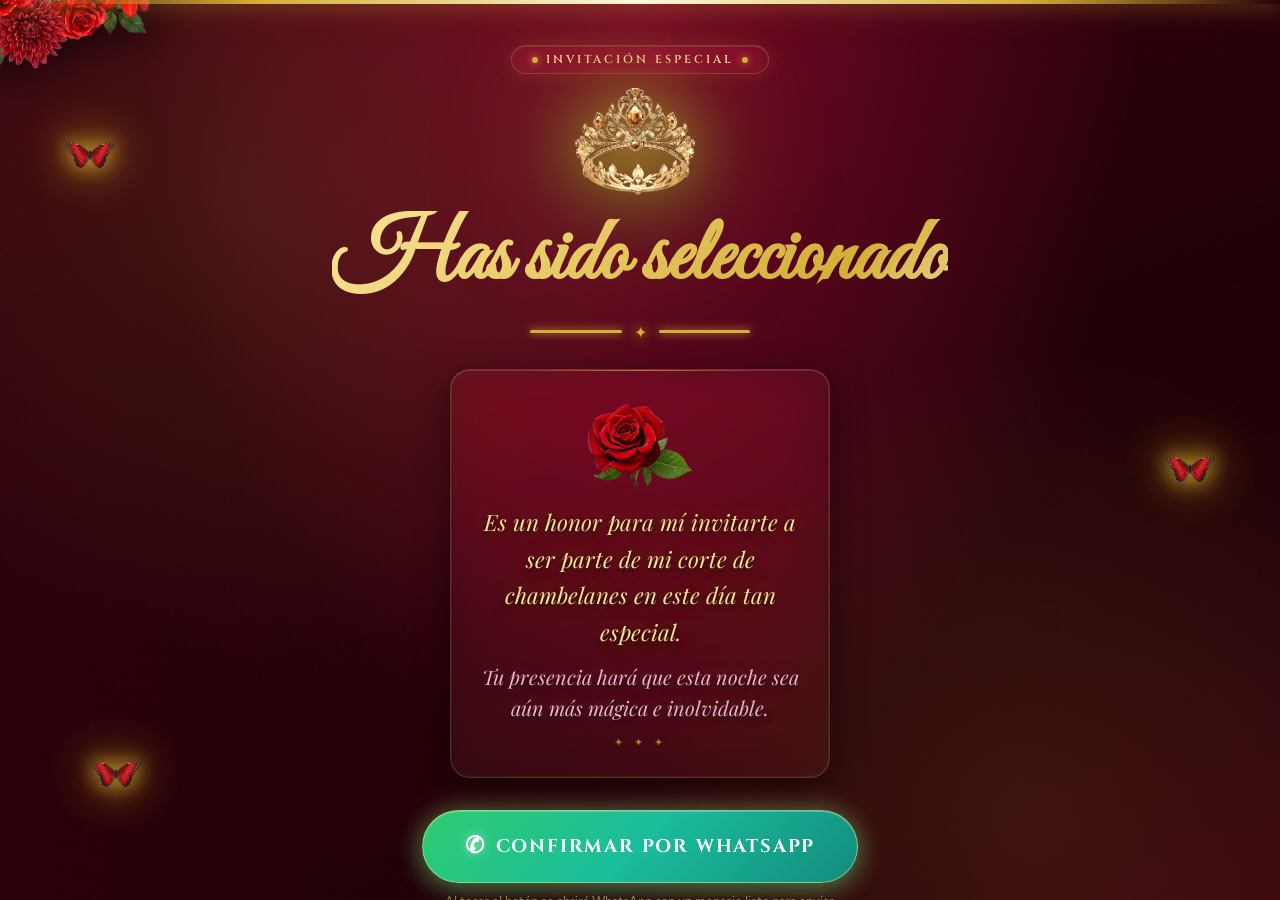
==== paginas/10-chambelanes/chambelanes.html @ 3ee151bb "primer comit" ====
<!doctype html>
<html lang="es">
<head>
  <meta charset="UTF-8" />
  <meta name="viewport" content="width=device-width, initial-scale=1.0, user-scalable=no" />
  <title>Has sido seleccionado · Mis XV Años</title>
  <link
    href="https://fonts.googleapis.com/css2?family=Great+Vibes&family=Playfair+Display:ital,wght@0,400;0,700;1,400&family=Cinzel:wght@400;600;700&family=Lato:wght@300;400;700&display=swap"
    rel="stylesheet"
  />
  <link rel="stylesheet" href="../../assets/base.css" />
  <link rel="stylesheet" href="../../assets/nav.css" />
  <link rel="stylesheet" href="chambelanes.css" />
</head>
<body>

<!-- Canvas de partículas de fondo -->
<canvas id="particles-canvas"></canvas>

<div id="pageFlip">
  <section class="section bg-dark-red chambelanes-section">

    <!-- Cinta dorada top -->
    <div class="ribbon-top"></div>

    <!-- Flores decorativas esquina -->
    <img src="../../img/flores1.png" alt="" class="flowers-top" aria-hidden="true" />

    <!-- Mariposas animadas -->
    <img src="../../img/mar1.png" alt="" class="bfly bfly-1" aria-hidden="true" />
    <img src="../../img/mar1.png" alt="" class="bfly bfly-2" aria-hidden="true" />
    <img src="../../img/mar1.png" alt="" class="bfly bfly-3" aria-hidden="true" />

    <!-- Badge superior -->
    <div class="badge-selected" aria-label="Invitación especial">
      <span class="badge-dot"></span>
      <span>Invitación Especial</span>
      <span class="badge-dot"></span>
    </div>

    <!-- Corona -->
    <div class="crown-display" role="img" aria-label="Corona de quinceañera">
      <img src="../../img/corona.png" alt="Corona" />
    </div>

    <!-- Título principal -->
    <h1 class="main-title">Has sido seleccionado</h1>

    <!-- Divisor -->
    <div class="divider" aria-hidden="true">
      <span class="divider-line"></span>
      <span class="divider-icon">✦</span>
      <span class="divider-line"></span>
    </div>

    <!-- Tarjeta glassmorphism con el contenido -->
    <div class="glass-card">
      <img src="../../img/rosa1.png" alt="Rosa" class="big-rose" />

      <p class="personal-message">
        Es un honor para mí invitarte a ser parte de mi corte de chambelanes
        en este día tan especial.
      </p>

      <p class="personal-message-second">
        Tu presencia hará que esta noche sea aún más mágica e inolvidable.
      </p>

      <div class="stars-row" aria-hidden="true">✦ ✦ ✦</div>
    </div>

    <!-- Botón WhatsApp -->
    <div class="whatsapp-container">
      <a
        href="https://wa.me/573142739961?text=¡Hola!%20Confirmo%20que%20he%20sido%20seleccionado%20como%20chambelán%20para%20los%20XV%20años%20de%20Keidy%20Julieth%20💖%0A%0A¡Cuenta%20conmigo%20para%20ese%20día%20tan%20especial!%20✨"
        target="_blank"
        rel="noopener noreferrer"
        class="btn-whatsapp"
        aria-label="Confirmar asistencia por WhatsApp"
      >
        <span class="wa-icon" aria-hidden="true">✆</span>
        <span>Confirmar por WhatsApp</span>
      </a>
    </div>

    <p class="small-note">
      Al tocar el botón se abrirá WhatsApp con un mensaje listo para enviar.
    </p>

  </section>
</div>

<!-- Scripts -->
<script src="../../assets/animations.js"></script>
<script src="../../assets/nav.js"></script>
<script src="chambelanes.js"></script>
</body>
</html>
---- paginas/10-chambelanes/chambelanes.css ----
/* ================================================================
   CHAMBELANES.CSS — Rediseño Premium 2025
   Glassmorphism · 3D · Partículas · Animaciones avanzadas
   ================================================================ */

@import url('https://fonts.googleapis.com/css2?family=Great+Vibes&family=Playfair+Display:ital,wght@0,400;0,700;1,400&family=Cinzel:wght@400;600;700&family=Lato:wght@300;400;700&display=swap');

/* ── RESET & BASE ─────────────────────────────────── */
*, *::before, *::after { margin: 0; padding: 0; box-sizing: border-box; }

:root {
  --gold:       #d4af37;
  --gold-light: #f9e596;
  --gold-glow:  rgba(212, 175, 55, 0.85);
  --crimson:    #7b0d1e;
  --deep:       #0d0005;
  --glass-bg:   rgba(255, 255, 255, 0.04);
  --glass-border: rgba(212, 175, 55, 0.25);
  --rose:       #ff6b9d;
}

html, body {
  width: 100%; height: 100%;
  overflow: hidden;
  font-family: "Lato", sans-serif;
  -webkit-tap-highlight-color: transparent;
  background: var(--deep);
}

/* ── CANVAS DE PARTÍCULAS ─────────────────────────── */
#particles-canvas {
  position: fixed;
  inset: 0;
  pointer-events: none;
  z-index: 0;
}

/* ── CONTENEDOR PRINCIPAL ─────────────────────────── */
#pageFlip {
  position: relative;
  width: 100vw; height: 100vh; height: 100dvh;
  overflow-y: auto; overflow-x: hidden;
  perspective: 1000px;
}

/* ── SECCIÓN ──────────────────────────────────────── */
.section {
  position: relative;
  width: 100%; min-height: 100vh; min-height: 100dvh;
  display: flex; flex-direction: column;
  align-items: center; justify-content: center;
  overflow: hidden; padding: 5vh 24px 100px;
  text-align: center;
}

/* ── FONDO MULTICAPA ──────────────────────────────── */
.bg-dark-red {
  background:
    radial-gradient(ellipse at 50% 0%,   rgba(180, 15, 60, 0.55) 0%, transparent 55%),
    radial-gradient(ellipse at 100% 100%, rgba(120, 5, 30, 0.45) 0%, transparent 50%),
    radial-gradient(ellipse at 0% 100%,   rgba(80, 0, 20, 0.40)  0%, transparent 50%),
    linear-gradient(160deg, #3a0010 0%, #250008 40%, #120002 70%, #0d0005 100%);
}

/* Orbes flotantes de luz */
.bg-dark-red::before {
  content: "";
  position: absolute; inset: 0; z-index: 0;
  background:
    radial-gradient(circle at 20% 20%, rgba(212, 175, 55, 0.12) 0%, transparent 35%),
    radial-gradient(circle at 80% 80%, rgba(212, 175, 55, 0.10) 0%, transparent 35%),
    radial-gradient(circle at 50% 50%, rgba(180, 15, 60, 0.08) 0%, transparent 60%);
  animation: orbesFlotantes 8s ease-in-out infinite alternate;
  pointer-events: none;
}

@keyframes orbesFlotantes {
  0%   { transform: scale(1)    translateY(0px);  opacity: 0.7; }
  100% { transform: scale(1.08) translateY(-15px); opacity: 1;   }
}

/* Textura de ruido sutil */
.bg-dark-red::after {
  content: "";
  position: absolute; inset: 0; z-index: 0;
  background-image: url("data:image/svg+xml,%3Csvg viewBox='0 0 256 256' xmlns='http://www.w3.org/2000/svg'%3E%3Cfilter id='noise'%3E%3CfeTurbulence type='fractalNoise' baseFrequency='0.9' numOctaves='4' stitchTiles='stitch'/%3E%3C/filter%3E%3Crect width='100%25' height='100%25' filter='url(%23noise)' opacity='0.03'/%3E%3C/svg%3E");
  pointer-events: none;
  opacity: 0.4;
}

/* ── CINTA DECORATIVA TOP ─────────────────────────── */
.ribbon-top {
  position: absolute;
  top: 0; left: 0; right: 0;
  height: 4px;
  background: linear-gradient(90deg,
    transparent 0%,
    var(--gold) 20%,
    #fff8dc 50%,
    var(--gold) 80%,
    transparent 100%);
  z-index: 10;
  box-shadow: 0 0 20px rgba(212, 175, 55, 0.8), 0 0 40px rgba(212, 175, 55, 0.4);
  animation: ribbonPulse 3s ease-in-out infinite;
}
@keyframes ribbonPulse {
  0%, 100% { opacity: 0.7; box-shadow: 0 0 15px rgba(212,175,55,0.6); }
  50%       { opacity: 1;   box-shadow: 0 0 35px rgba(212,175,55,1),  0 0 60px rgba(212,175,55,0.5); }
}

/* ── FLORES ───────────────────────────────────────── */
.flowers-top {
  position: absolute;
  top: -50px; left: -50px;
  width: min(55vw, 230px);
  z-index: 3; pointer-events: none;
  filter: drop-shadow(0 8px 24px rgba(0,0,0,0.7)) saturate(1.3);
  animation: floresEntrar 1.4s cubic-bezier(.22,.9,.3,1.05) both,
             floresFlote 7s ease-in-out 1.4s infinite;
  transform-origin: top left;
}
@keyframes floresEntrar {
  0%   { transform: translate(-45%,-45%) rotate(-15deg) scale(0.7); opacity: 0; }
  100% { transform: translate(0,0) rotate(0deg) scale(1); opacity: 1; }
}
@keyframes floresFlote {
  0%,100% { transform: rotate(0deg) scale(1); }
  50%      { transform: rotate(3deg) scale(1.03); }
}

/* ── BADGE "SELECCIONADO" ─────────────────────────── */
.badge-selected {
  position: relative; z-index: 5;
  display: inline-flex; align-items: center; gap: 8px;
  padding: 6px 20px;
  border: 1px solid var(--glass-border);
  border-radius: 50px;
  background: var(--glass-bg);
  backdrop-filter: blur(12px) saturate(1.4);
  -webkit-backdrop-filter: blur(12px) saturate(1.4);
  color: var(--gold-light);
  font-family: "Cinzel", serif;
  font-size: clamp(0.58rem, 2.3vw, 0.72rem);
  font-weight: 600;
  letter-spacing: 3px;
  text-transform: uppercase;
  margin-bottom: 1.5vh;
  box-shadow: 0 0 20px rgba(212,175,55,0.15), inset 0 1px 0 rgba(255,255,255,0.1);
  animation: fadeSlideDown 1s ease-out 0.2s both;
}
.badge-dot {
  width: 6px; height: 6px;
  border-radius: 50%;
  background: var(--gold);
  box-shadow: 0 0 8px var(--gold);
  animation: dotPulse 1.5s ease-in-out infinite;
}
@keyframes dotPulse {
  0%,100% { transform: scale(1);   opacity: 1; }
  50%      { transform: scale(1.6); opacity: 0.6; }
}
@keyframes fadeSlideDown {
  0%   { opacity: 0; transform: translateY(-20px); }
  100% { opacity: 1; transform: translateY(0); }
}

/* ── CORONA ───────────────────────────────────────── */
.crown-display {
  position: relative; z-index: 5;
  width: min(34vw, 140px);
  margin-bottom: 0.5vh;
  animation: coronaEntrar 1.5s cubic-bezier(.2,.9,.3,1.1) 0.4s both;
}
@keyframes coronaEntrar {
  0%   { opacity: 0; transform: scale(0.3) translateY(-40px) rotate(-10deg); filter: blur(15px) brightness(2); }
  60%  { opacity: 1; transform: scale(1.1) translateY(6px)  rotate(2deg);   filter: blur(0)   brightness(1.4); }
  100% { opacity: 1; transform: scale(1)   translateY(0)    rotate(0deg);   filter: blur(0)   brightness(1); }
}
.crown-display img {
  width: 100%; height: auto; object-fit: contain;
  filter:
    drop-shadow(0 0 30px rgba(212,175,55,1))
    drop-shadow(0 0 60px rgba(212,175,55,0.6))
    drop-shadow(0 8px 20px rgba(0,0,0,0.7));
  animation: coronaGlow 3s ease-in-out infinite 2s;
}
@keyframes coronaGlow {
  0%,100% { filter: drop-shadow(0 0 25px rgba(212,175,55,0.9)) drop-shadow(0 8px 20px rgba(0,0,0,0.7)); }
  50%      { filter: drop-shadow(0 0 45px rgba(255,215,0,1))   drop-shadow(0 0 80px rgba(212,175,55,0.7)) drop-shadow(0 8px 20px rgba(0,0,0,0.7)); }
}

/* ── TÍTULO PRINCIPAL ─────────────────────────────── */
.main-title {
  position: relative; z-index: 5;
  font-family: "Great Vibes", cursive;
  font-size: clamp(2.8rem, 12vw, 4.2rem);
  color: transparent;
  background: linear-gradient(135deg, #f9e596 0%, #d4af37 40%, #fff8dc 60%, #d4af37 80%, #a07820 100%);
  -webkit-background-clip: text; background-clip: text;
  line-height: 1.1; margin-top: 0.5vh;
  filter: drop-shadow(0 4px 8px rgba(0,0,0,0.9));
  animation: tituloEntrar 1.6s cubic-bezier(.2,.9,.3,1.1) 0.7s both;
  background-size: 200% 200%;
  animation: tituloEntrar 1.6s cubic-bezier(.2,.9,.3,1.1) 0.7s both,
             gradientShift 5s ease-in-out 2.3s infinite;
}
@keyframes tituloEntrar {
  0%   { opacity: 0; transform: scale(0.5) translateY(20px); filter: blur(15px); }
  70%  { opacity: 1; transform: scale(1.06) translateY(-4px); filter: blur(0); }
  100% { opacity: 1; transform: scale(1) translateY(0); filter: blur(0); }
}
@keyframes gradientShift {
  0%,100% { background-position: 0% 50%; }
  50%      { background-position: 100% 50%; }
}

/* ── DIVISOR ANIMADO ──────────────────────────────── */
.divider {
  position: relative; z-index: 5;
  display: flex; align-items: center; justify-content: center;
  gap: 12px; margin: 1.5vh 0;
  width: 60%; max-width: 220px;
  animation: fadeSlideUp 1s ease-out 1s both;
}
.divider-line {
  flex: 1; height: 1px;
  background: linear-gradient(to right, transparent, rgba(212,175,55,0.8), transparent);
  position: relative;
}
.divider-line::after {
  content: "";
  position: absolute; top: -1px; left: 0;
  width: 0; height: 3px;
  background: var(--gold);
  border-radius: 2px;
  box-shadow: 0 0 8px var(--gold);
  animation: lineaTrazo 2s ease-out 1.5s both;
}
@keyframes lineaTrazo { 0% { width: 0; opacity: 0; } 100% { width: 100%; opacity: 1; } }
.divider-icon {
  font-size: 1rem; color: var(--gold);
  text-shadow: 0 0 12px rgba(255,215,0,0.9);
  animation: girarIcono 8s linear infinite;
}
@keyframes girarIcono { to { transform: rotate(360deg); } }

/* ── TARJETA GLASSMORPHISM ────────────────────────── */
.glass-card {
  position: relative; z-index: 5;
  width: min(90%, 380px);
  margin: 1.5vh 0;
  padding: 22px 24px;
  border-radius: 20px;
  background: rgba(255, 255, 255, 0.035);
  border: 1px solid rgba(212, 175, 55, 0.2);
  backdrop-filter: blur(20px) saturate(1.5);
  -webkit-backdrop-filter: blur(20px) saturate(1.5);
  box-shadow:
    0 8px 32px rgba(0,0,0,0.5),
    0 0 0 1px rgba(255,255,255,0.05) inset,
    0 1px 0 rgba(255,255,255,0.1) inset;
  animation: cardEntrar 1.2s cubic-bezier(.2,.9,.3,1.05) 1.1s both;
  transition: transform 0.4s ease, box-shadow 0.4s ease;
}
.glass-card:hover {
  transform: translateY(-4px) scale(1.01);
  box-shadow:
    0 16px 48px rgba(0,0,0,0.6),
    0 0 40px rgba(212,175,55,0.15),
    0 0 0 1px rgba(212,175,55,0.3) inset;
}
@keyframes cardEntrar {
  0%   { opacity: 0; transform: translateY(30px) scale(0.95); filter: blur(8px); }
  100% { opacity: 1; transform: translateY(0) scale(1);     filter: blur(0); }
}

/* Línea decorativa superior de la card */
.glass-card::before {
  content: "";
  position: absolute;
  top: 0; left: 20%; right: 20%;
  height: 1px;
  background: linear-gradient(90deg, transparent, rgba(212,175,55,0.6), transparent);
}

/* ── ROSA ─────────────────────────────────────────── */
.big-rose {
  position: relative; z-index: 5;
  width: min(20vw, 88px); height: auto;
  margin: 0 auto 14px;
  filter:
    drop-shadow(0 0 18px rgba(255,100,150,0.9))
    drop-shadow(0 0 35px rgba(255,50,100,0.5))
    drop-shadow(0 6px 12px rgba(0,0,0,0.6));
  animation: rosaEntrar 1.6s cubic-bezier(.2,.9,.3,1.1) 1.3s both,
             flotarRosa 5s ease-in-out infinite 2.9s;
}
@keyframes rosaEntrar {
  0%   { opacity: 0; transform: scale(0.2) rotate(-30deg); filter: blur(10px) brightness(2); }
  60%  { opacity: 1; transform: scale(1.18) rotate(8deg);  filter: blur(0) brightness(1.3); }
  100% { opacity: 1; transform: scale(1) rotate(0deg);      filter: blur(0) brightness(1); }
}
@keyframes flotarRosa {
  0%,100% { transform: translateY(0) rotate(0deg) scale(1); }
  33%      { transform: translateY(-8px) rotate(4deg) scale(1.03); }
  66%      { transform: translateY(-4px) rotate(-3deg) scale(1.01); }
}

/* ── MENSAJES ─────────────────────────────────────── */
.personal-message {
  font-family: "Playfair Display", serif;
  font-style: italic;
  font-size: clamp(1rem, 4.2vw, 1.22rem);
  color: var(--gold-light);
  line-height: 1.65;
  margin-bottom: 10px;
  text-shadow: 0 2px 6px rgba(0,0,0,0.9), 0 0 20px rgba(255,215,0,0.35);
}

.personal-message-second {
  font-family: "Playfair Display", serif;
  font-style: italic;
  font-size: clamp(0.9rem, 3.8vw, 1.08rem);
  color: rgba(255, 200, 220, 0.9);
  line-height: 1.55;
  text-shadow: 0 2px 6px rgba(0,0,0,0.9), 0 0 15px rgba(255,150,200,0.35);
}

/* ── SEPARADOR DE ESTRELLAS ───────────────────────── */
.stars-row {
  display: flex; align-items: center; justify-content: center;
  gap: 8px; margin: 12px 0 0;
  font-size: 0.7rem; color: var(--gold);
  opacity: 0.7;
  letter-spacing: 4px;
}

/* ── BOTÓN WHATSAPP ───────────────────────────────── */
.whatsapp-container {
  position: relative; z-index: 5;
  margin: 2vh 0 1vh;
  animation: botonEntrar 1.4s cubic-bezier(.2,.9,.3,1.2) 1.9s both;
}
@keyframes botonEntrar {
  0%   { opacity: 0; transform: scale(0.6) translateY(25px); }
  70%  { opacity: 1; transform: scale(1.06) translateY(-4px); }
  100% { opacity: 1; transform: scale(1) translateY(0); }
}

.btn-whatsapp {
  display: inline-flex; align-items: center; justify-content: center; gap: 10px;
  padding: 16px 32px;
  background: linear-gradient(135deg, #2ecc71 0%, #1abc9c 50%, #128C7E 100%);
  color: #fff;
  text-decoration: none;
  border-radius: 50px;
  border: 1.5px solid rgba(249,229,150,0.5);
  font-family: "Cinzel", serif;
  font-size: clamp(0.8rem, 3.5vw, 0.98rem);
  font-weight: 700;
  letter-spacing: 1.8px;
  text-transform: uppercase;
  position: relative; overflow: hidden;
  box-shadow:
    0 6px 25px rgba(37,211,102,0.4),
    0 0 30px rgba(249,229,150,0.3),
    inset 0 1px 0 rgba(255,255,255,0.25);
  transition: transform 0.3s cubic-bezier(.2,.9,.3,1.2), box-shadow 0.3s ease;
  animation: pulsoBtn 2.8s ease-in-out infinite;
  cursor: pointer;
}
/* Brillo deslizante */
.btn-whatsapp::before {
  content: "";
  position: absolute; top: 0; left: -100%;
  width: 60%; height: 100%;
  background: linear-gradient(90deg, transparent, rgba(255,255,255,0.35), transparent);
  transform: skewX(-20deg);
  transition: left 0.7s ease;
}
.btn-whatsapp:hover { transform: translateY(-4px) scale(1.06); box-shadow: 0 14px 40px rgba(37,211,102,0.6), 0 0 50px rgba(249,229,150,0.7), inset 0 1px 0 rgba(255,255,255,0.25); }
.btn-whatsapp:hover::before { left: 140%; }
.btn-whatsapp:active { transform: scale(0.97); }

.wa-icon {
  font-size: 1.25em;
  display: inline-block;
  animation: campanita 2s ease-in-out infinite;
  filter: drop-shadow(0 0 6px rgba(255,255,255,0.6));
}
@keyframes campanita {
  0%,100%,55%,65% { transform: rotate(0deg); }
  58% { transform: rotate(-18deg); }
  62% { transform: rotate(18deg); }
}
@keyframes pulsoBtn {
  0%,100% { box-shadow: 0 6px 25px rgba(37,211,102,0.4), 0 0 30px rgba(249,229,150,0.3), inset 0 1px 0 rgba(255,255,255,0.25); }
  50%      { box-shadow: 0 6px 40px rgba(37,211,102,0.7), 0 0 55px rgba(249,229,150,0.8), inset 0 1px 0 rgba(255,255,255,0.25); }
}

/* ── NOTA PEQUEÑA ─────────────────────────────────── */
.small-note {
  position: relative; z-index: 5;
  font-family: "Lato", sans-serif;
  font-size: clamp(0.65rem, 2.5vw, 0.8rem);
  color: rgba(249,229,150,0.5);
  max-width: 78%; line-height: 1.45;
  text-shadow: 0 1px 4px rgba(0,0,0,0.9);
  animation: fadeSlideUp 1s ease-out 2.2s both;
}
@keyframes fadeSlideUp {
  0%   { opacity: 0; transform: translateY(15px); }
  100% { opacity: 1; transform: translateY(0); }
}

/* ── MARIPOSAS ────────────────────────────────────── */
.bfly {
  position: absolute; pointer-events: none; z-index: 4;
  width: 52px; height: auto;
  filter:
    drop-shadow(0 0 10px rgba(212,175,55,1))
    drop-shadow(0 0 22px rgba(255,215,0,0.6));
  will-change: transform;
}
.bfly-1 { top: 14%; left: 5%;  animation: vuelo1 12s ease-in-out infinite; }
.bfly-2 { top: 45%; right: 5%; animation: vuelo2 14s ease-in-out infinite 2s; }
.bfly-3 { bottom: 22%; left: 7%; animation: vuelo3 11s ease-in-out infinite 4s; }

@keyframes vuelo1 {
  0%,100% { transform: translate(0,0)       rotate(0deg)   scale(1); }
  25%      { transform: translate(12vw,8vh)  rotate(30deg)  scale(0.9); }
  50%      { transform: translate(18vw,2vh)  rotate(60deg)  scale(1.05); }
  75%      { transform: translate(8vw,14vh)  rotate(-20deg) scale(0.95); }
}
@keyframes vuelo2 {
  0%,100% { transform: translate(0,0)         rotate(0deg)    scale(1); }
  25%      { transform: translate(-15vw,-10vh) rotate(-45deg) scale(0.9); }
  50%      { transform: translate(-22vw,-5vh)  rotate(-90deg) scale(1.05); }
  75%      { transform: translate(-10vw,-16vh) rotate(20deg)  scale(0.95); }
}
@keyframes vuelo3 {
  0%,100% { transform: translate(0,0)       rotate(0deg)  scale(1); }
  33%      { transform: translate(14vw,-8vh) rotate(50deg) scale(1.08); }
  66%      { transform: translate(6vw,-16vh) rotate(-30deg) scale(0.92); }
}

/* ── RESPONSIVO ───────────────────────────────────── */
@media (max-height: 700px) {
  .section { padding: 3vh 20px 90px; }
  .crown-display { width: min(28vw, 100px); }
  .main-title { font-size: clamp(2.2rem, 10vw, 3rem); }
  .big-rose { width: min(16vw, 72px); }
  .glass-card { padding: 16px 20px; margin: 1vh 0; }
  .personal-message { font-size: clamp(0.88rem, 3.8vw, 1.05rem); }
  .personal-message-second { font-size: clamp(0.8rem, 3.4vw, 0.95rem); }
  .btn-whatsapp { padding: 13px 26px; }
  .bfly { width: 40px !important; }
}

@media (min-height: 900px) {
  .crown-display { width: min(38vw, 170px); }
  .main-title { font-size: clamp(3.5rem, 13vw, 5.5rem); }
  .big-rose { width: min(24vw, 110px); }
  .glass-card { padding: 28px 30px; }
  .personal-message { font-size: clamp(1.15rem, 4.8vw, 1.4rem); }
  .personal-message-second { font-size: clamp(1.05rem, 4.3vw, 1.25rem); }
  .btn-whatsapp { padding: 20px 42px; font-size: clamp(0.95rem, 4vw, 1.15rem); }
}
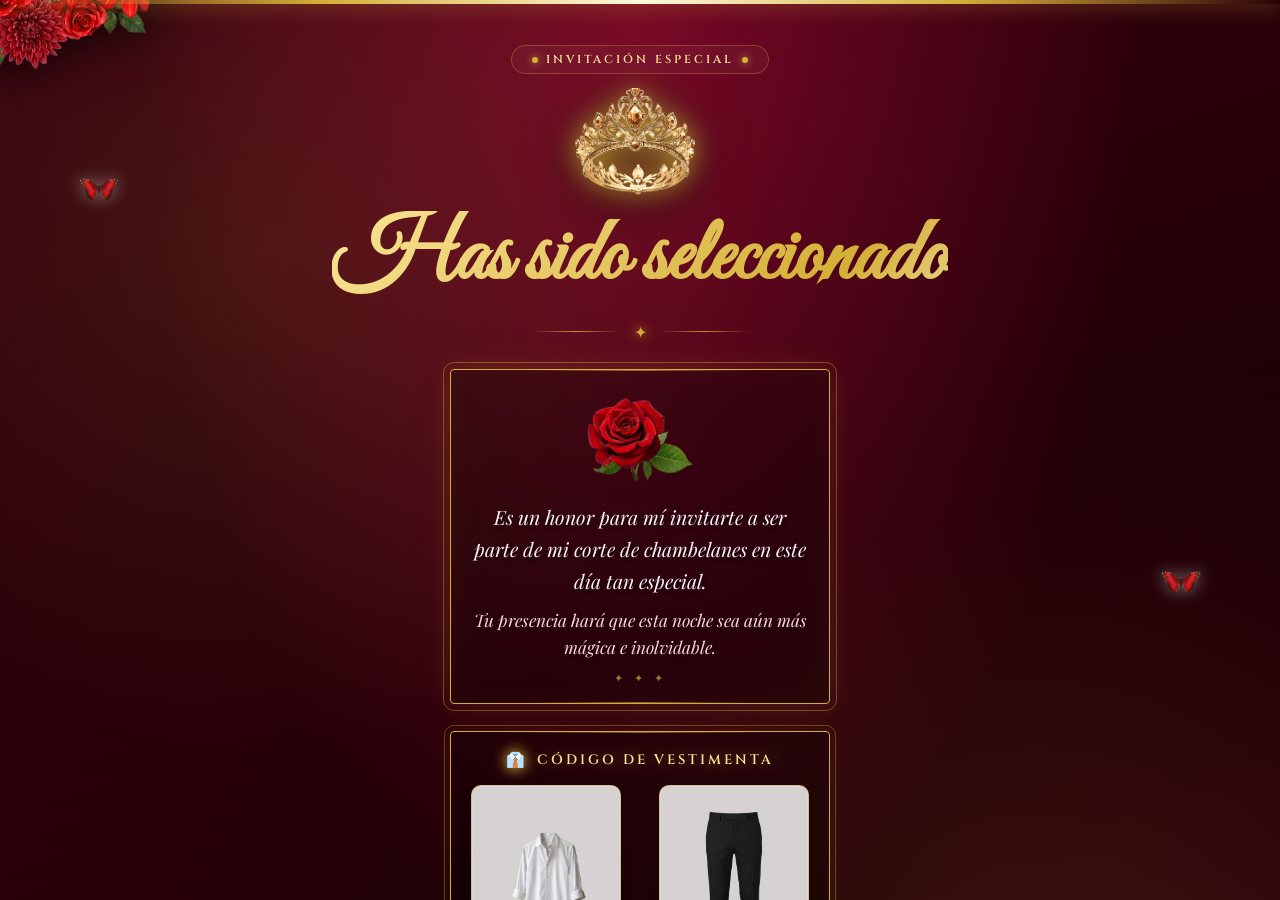
==== commit d793e0ea: "fondo blanco" ====
--- a/paginas/10-chambelanes/chambelanes.html
+++ b/paginas/10-chambelanes/chambelanes.html
@@ -14,24 +14,22 @@
 </head>
 <body>
 
-<!-- Canvas de partículas de fondo -->
-<canvas id="particles-canvas"></canvas>
+<!-- Pétalos — igual que invitacion2 -->
+<div id="petalos-chambelanes"></div>
 
 <div id="pageFlip">
   <section class="section bg-dark-red chambelanes-section">
 
-    <!-- Cinta dorada top -->
     <div class="ribbon-top"></div>
 
-    <!-- Flores decorativas esquina -->
     <img src="../../img/flores1.png" alt="" class="flowers-top" aria-hidden="true" />
 
-    <!-- Mariposas animadas -->
+    <!-- Mariposas — mismo estilo que invitacion2 -->
     <img src="../../img/mar1.png" alt="" class="bfly bfly-1" aria-hidden="true" />
     <img src="../../img/mar1.png" alt="" class="bfly bfly-2" aria-hidden="true" />
     <img src="../../img/mar1.png" alt="" class="bfly bfly-3" aria-hidden="true" />
 
-    <!-- Badge superior -->
+    <!-- Badge -->
     <div class="badge-selected" aria-label="Invitación especial">
       <span class="badge-dot"></span>
       <span>Invitación Especial</span>
@@ -43,17 +41,16 @@
       <img src="../../img/corona.png" alt="Corona" />
     </div>
 
-    <!-- Título principal -->
+    <!-- Título estilo Great Vibes como el resto de la invitación -->
     <h1 class="main-title">Has sido seleccionado</h1>
 
-    <!-- Divisor -->
     <div class="divider" aria-hidden="true">
       <span class="divider-line"></span>
       <span class="divider-icon">✦</span>
       <span class="divider-line"></span>
     </div>
 
-    <!-- Tarjeta glassmorphism con el contenido -->
+    <!-- Marco de texto — coherente con .marco de invitacion2 -->
     <div class="glass-card">
       <img src="../../img/rosa1.png" alt="Rosa" class="big-rose" />
 
@@ -69,10 +66,33 @@
       <div class="stars-row" aria-hidden="true">✦ ✦ ✦</div>
     </div>
 
+    <!-- Código de vestimenta -->
+    <div class="dress-code-card" role="region" aria-label="Código de vestimenta">
+      <div class="dress-code-title">
+        <span class="dress-icon" aria-hidden="true">👔</span>
+        <span>Código de Vestimenta</span>
+      </div>
+      <div class="dress-look">
+        <div class="dress-look-item">
+          <div class="dress-look-img-wrap">
+            <img src="../../img/camisa-blanca.png" alt="Camisa blanca" class="dress-look-img" />
+          </div>
+          <span class="dress-look-label">Camisa <strong>Blanca</strong></span>
+        </div>
+        <div class="dress-look-divider" aria-hidden="true">✦</div>
+        <div class="dress-look-item">
+          <div class="dress-look-img-wrap">
+            <img src="../../img/pantalon-negro.png" alt="Pantalón negro" class="dress-look-img" />
+          </div>
+          <span class="dress-look-label">Pantalón <strong>Negro</strong></span>
+        </div>
+      </div>
+    </div>
+
     <!-- Botón WhatsApp -->
     <div class="whatsapp-container">
       <a
-        href="https://wa.me/573142739961?text=¡Hola!%20Confirmo%20que%20he%20sido%20seleccionado%20como%20chambelán%20para%20los%20XV%20años%20de%20Keidy%20Julieth%20💖%0A%0A¡Cuenta%20conmigo%20para%20ese%20día%20tan%20especial!%20✨"
+        href="https://wa.me/573142019254?text=¡Hola!%20Confirmo%20que%20he%20sido%20seleccionado%20como%20chambelán%20para%20los%20XV%20años%20de%20Keidy%20Julieth%20💖%0A%0A¡Cuenta%20conmigo%20para%20ese%20día%20tan%20especial!%20✨"
         target="_blank"
         rel="noopener noreferrer"
         class="btn-whatsapp"
@@ -90,7 +110,6 @@
   </section>
 </div>
 
-<!-- Scripts -->
 <script src="../../assets/animations.js"></script>
 <script src="../../assets/nav.js"></script>
 <script src="chambelanes.js"></script>
--- a/paginas/10-chambelanes/chambelanes.css
+++ b/paginas/10-chambelanes/chambelanes.css
@@ -1,468 +1,435 @@
 /* ================================================================
-   CHAMBELANES.CSS — Rediseño Premium 2025
-   Glassmorphism · 3D · Partículas · Animaciones avanzadas
+   CHAMBELANES.CSS — Coherente con invitacion2 · Máximo dinamismo
+   Paleta: vino #1a0303 · dorado #d4af37 · crema #f9e596 · rosa #ffd1dc
    ================================================================ */
 
-@import url('https://fonts.googleapis.com/css2?family=Great+Vibes&family=Playfair+Display:ital,wght@0,400;0,700;1,400&family=Cinzel:wght@400;600;700&family=Lato:wght@300;400;700&display=swap');
-
-/* ── RESET & BASE ─────────────────────────────────── */
+:root {
+  --vino:    #1a0303;
+  --rojo:    #4a0000;
+  --rojo2:   #7a0e0e;
+  --oro:     #d4af37;
+  --oro2:    #f9e596;
+  --crema:   #fff0f5;
+  --rosa:    #ffd1dc;
+}
+
 *, *::before, *::after { margin: 0; padding: 0; box-sizing: border-box; }
-
-:root {
-  --gold:       #d4af37;
-  --gold-light: #f9e596;
-  --gold-glow:  rgba(212, 175, 55, 0.85);
-  --crimson:    #7b0d1e;
-  --deep:       #0d0005;
-  --glass-bg:   rgba(255, 255, 255, 0.04);
-  --glass-border: rgba(212, 175, 55, 0.25);
-  --rose:       #ff6b9d;
-}
 
 html, body {
   width: 100%; height: 100%;
   overflow: hidden;
   font-family: "Lato", sans-serif;
   -webkit-tap-highlight-color: transparent;
-  background: var(--deep);
-}
-
-/* ── CANVAS DE PARTÍCULAS ─────────────────────────── */
-#particles-canvas {
-  position: fixed;
-  inset: 0;
-  pointer-events: none;
-  z-index: 0;
-}
-
-/* ── CONTENEDOR PRINCIPAL ─────────────────────────── */
+  background: var(--vino);
+}
+
+/* ── CANVAS PARTÍCULAS ──────────────────────────────── */
+/* Eliminado para mejorar rendimiento en móvil */
+
+/* ── PÉTALOS ────────────────────────────────────────── */
+#petalos-chambelanes {
+  position: fixed; inset: 0;
+  pointer-events: none; z-index: 2;
+  overflow: hidden;
+}
+.petalo-ch {
+  position: absolute;
+  top: -8vh;
+  opacity: .9;
+  animation: caePetalo linear infinite;
+  filter: drop-shadow(0 0 4px rgba(179,0,0,.5));
+}
+@keyframes caePetalo {
+  to { transform: translate(var(--dx), 112vh) rotate(var(--rot)); }
+}
+
+/* ── SCROLL CONTAINER ───────────────────────────────── */
 #pageFlip {
   position: relative;
   width: 100vw; height: 100vh; height: 100dvh;
   overflow-y: auto; overflow-x: hidden;
-  perspective: 1000px;
-}
-
-/* ── SECCIÓN ──────────────────────────────────────── */
+}
+
+/* ── SECCIÓN ────────────────────────────────────────── */
 .section {
   position: relative;
   width: 100%; min-height: 100vh; min-height: 100dvh;
   display: flex; flex-direction: column;
   align-items: center; justify-content: center;
-  overflow: hidden; padding: 5vh 24px 100px;
+  overflow: hidden;
+  padding: 5vh 22px 100px;
   text-align: center;
 }
 
-/* ── FONDO MULTICAPA ──────────────────────────────── */
+/* ── FONDO — igual que invitacion2 .bg-dark-red ──────── */
 .bg-dark-red {
   background:
-    radial-gradient(ellipse at 50% 0%,   rgba(180, 15, 60, 0.55) 0%, transparent 55%),
-    radial-gradient(ellipse at 100% 100%, rgba(120, 5, 30, 0.45) 0%, transparent 50%),
-    radial-gradient(ellipse at 0% 100%,   rgba(80, 0, 20, 0.40)  0%, transparent 50%),
+    radial-gradient(ellipse at 50% 0%,  rgba(180,15,60,.55) 0%, transparent 55%),
+    radial-gradient(ellipse at 100% 100%, rgba(120,5,30,.45) 0%, transparent 50%),
+    radial-gradient(ellipse at 0%   100%, rgba(80,0,20,.40)  0%, transparent 50%),
     linear-gradient(160deg, #3a0010 0%, #250008 40%, #120002 70%, #0d0005 100%);
 }
-
-/* Orbes flotantes de luz */
 .bg-dark-red::before {
-  content: "";
-  position: absolute; inset: 0; z-index: 0;
+  content: ""; position: absolute; inset: 0; z-index: 0;
   background:
-    radial-gradient(circle at 20% 20%, rgba(212, 175, 55, 0.12) 0%, transparent 35%),
-    radial-gradient(circle at 80% 80%, rgba(212, 175, 55, 0.10) 0%, transparent 35%),
-    radial-gradient(circle at 50% 50%, rgba(180, 15, 60, 0.08) 0%, transparent 60%);
+    radial-gradient(circle at 20% 20%, rgba(212,175,55,.12) 0%, transparent 35%),
+    radial-gradient(circle at 80% 80%, rgba(212,175,55,.10) 0%, transparent 35%);
   animation: orbesFlotantes 8s ease-in-out infinite alternate;
   pointer-events: none;
 }
-
 @keyframes orbesFlotantes {
-  0%   { transform: scale(1)    translateY(0px);  opacity: 0.7; }
-  100% { transform: scale(1.08) translateY(-15px); opacity: 1;   }
-}
-
-/* Textura de ruido sutil */
-.bg-dark-red::after {
-  content: "";
-  position: absolute; inset: 0; z-index: 0;
-  background-image: url("data:image/svg+xml,%3Csvg viewBox='0 0 256 256' xmlns='http://www.w3.org/2000/svg'%3E%3Cfilter id='noise'%3E%3CfeTurbulence type='fractalNoise' baseFrequency='0.9' numOctaves='4' stitchTiles='stitch'/%3E%3C/filter%3E%3Crect width='100%25' height='100%25' filter='url(%23noise)' opacity='0.03'/%3E%3C/svg%3E");
-  pointer-events: none;
-  opacity: 0.4;
-}
-
-/* ── CINTA DECORATIVA TOP ─────────────────────────── */
+  0%   { transform: scale(1) translateY(0);    opacity: .7; }
+  100% { transform: scale(1.08) translateY(-15px); opacity: 1;  }
+}
+
+/* Cinta dorada idéntica al shell de invitacion2 */
 .ribbon-top {
-  position: absolute;
-  top: 0; left: 0; right: 0;
-  height: 4px;
-  background: linear-gradient(90deg,
-    transparent 0%,
-    var(--gold) 20%,
-    #fff8dc 50%,
-    var(--gold) 80%,
-    transparent 100%);
-  z-index: 10;
-  box-shadow: 0 0 20px rgba(212, 175, 55, 0.8), 0 0 40px rgba(212, 175, 55, 0.4);
+  position: absolute; top: 0; left: 0; right: 0; height: 4px; z-index: 10;
+  background: linear-gradient(90deg, transparent, var(--oro), #fff8dc, var(--oro), transparent);
+  box-shadow: 0 0 20px rgba(212,175,55,.8);
   animation: ribbonPulse 3s ease-in-out infinite;
 }
 @keyframes ribbonPulse {
-  0%, 100% { opacity: 0.7; box-shadow: 0 0 15px rgba(212,175,55,0.6); }
-  50%       { opacity: 1;   box-shadow: 0 0 35px rgba(212,175,55,1),  0 0 60px rgba(212,175,55,0.5); }
-}
-
-/* ── FLORES ───────────────────────────────────────── */
+  0%,100% { opacity: .7; box-shadow: 0 0 15px rgba(212,175,55,.6); }
+  50%      { opacity: 1;  box-shadow: 0 0 35px rgba(212,175,55,1); }
+}
+
+/* ── FLORES ─────────────────────────────────────────── */
 .flowers-top {
-  position: absolute;
-  top: -50px; left: -50px;
-  width: min(55vw, 230px);
-  z-index: 3; pointer-events: none;
-  filter: drop-shadow(0 8px 24px rgba(0,0,0,0.7)) saturate(1.3);
+  position: absolute; top: -50px; left: -50px;
+  width: min(55vw, 230px); z-index: 3; pointer-events: none;
+  filter: drop-shadow(0 8px 24px rgba(0,0,0,.7)) saturate(1.3);
   animation: floresEntrar 1.4s cubic-bezier(.22,.9,.3,1.05) both,
              floresFlote 7s ease-in-out 1.4s infinite;
-  transform-origin: top left;
 }
 @keyframes floresEntrar {
-  0%   { transform: translate(-45%,-45%) rotate(-15deg) scale(0.7); opacity: 0; }
-  100% { transform: translate(0,0) rotate(0deg) scale(1); opacity: 1; }
+  0%   { transform: translate(-45%,-45%) rotate(-15deg) scale(.7); opacity: 0; }
+  100% { transform: translate(0,0) rotate(0) scale(1); opacity: 1; }
 }
 @keyframes floresFlote {
-  0%,100% { transform: rotate(0deg) scale(1); }
+  0%,100% { transform: rotate(0)   scale(1);    }
   50%      { transform: rotate(3deg) scale(1.03); }
 }
 
-/* ── BADGE "SELECCIONADO" ─────────────────────────── */
+/* ── BADGE ──────────────────────────────────────────── */
 .badge-selected {
   position: relative; z-index: 5;
   display: inline-flex; align-items: center; gap: 8px;
-  padding: 6px 20px;
-  border: 1px solid var(--glass-border);
-  border-radius: 50px;
-  background: var(--glass-bg);
-  backdrop-filter: blur(12px) saturate(1.4);
-  -webkit-backdrop-filter: blur(12px) saturate(1.4);
-  color: var(--gold-light);
+  padding: 6px 20px; border-radius: 50px;
+  border: 1px solid rgba(212,175,55,.3);
+  background: rgba(255,255,255,.04);
+  backdrop-filter: blur(12px); -webkit-backdrop-filter: blur(12px);
+  color: var(--oro2);
   font-family: "Cinzel", serif;
-  font-size: clamp(0.58rem, 2.3vw, 0.72rem);
-  font-weight: 600;
-  letter-spacing: 3px;
-  text-transform: uppercase;
+  font-size: clamp(.58rem, 2.3vw, .72rem);
+  font-weight: 600; letter-spacing: 3px; text-transform: uppercase;
   margin-bottom: 1.5vh;
-  box-shadow: 0 0 20px rgba(212,175,55,0.15), inset 0 1px 0 rgba(255,255,255,0.1);
-  animation: fadeSlideDown 1s ease-out 0.2s both;
+  animation: aparece 1s ease-out .2s both;
 }
 .badge-dot {
-  width: 6px; height: 6px;
-  border-radius: 50%;
-  background: var(--gold);
-  box-shadow: 0 0 8px var(--gold);
+  width: 6px; height: 6px; border-radius: 50%;
+  background: var(--oro); box-shadow: 0 0 8px var(--oro);
   animation: dotPulse 1.5s ease-in-out infinite;
 }
 @keyframes dotPulse {
-  0%,100% { transform: scale(1);   opacity: 1; }
-  50%      { transform: scale(1.6); opacity: 0.6; }
-}
-@keyframes fadeSlideDown {
-  0%   { opacity: 0; transform: translateY(-20px); }
-  100% { opacity: 1; transform: translateY(0); }
-}
-
-/* ── CORONA ───────────────────────────────────────── */
+  0%,100% { transform: scale(1);   opacity: 1;  }
+  50%      { transform: scale(1.7); opacity: .5; }
+}
+
+/* ── CORONA — igual que .corona de invitacion2 ──────── */
 .crown-display {
   position: relative; z-index: 5;
-  width: min(34vw, 140px);
-  margin-bottom: 0.5vh;
-  animation: coronaEntrar 1.5s cubic-bezier(.2,.9,.3,1.1) 0.4s both;
+  width: min(34vw, 140px); margin-bottom: .5vh;
+  animation: coronaEntrar 1.5s cubic-bezier(.2,.9,.3,1.1) .4s both;
 }
 @keyframes coronaEntrar {
-  0%   { opacity: 0; transform: scale(0.3) translateY(-40px) rotate(-10deg); filter: blur(15px) brightness(2); }
-  60%  { opacity: 1; transform: scale(1.1) translateY(6px)  rotate(2deg);   filter: blur(0)   brightness(1.4); }
-  100% { opacity: 1; transform: scale(1)   translateY(0)    rotate(0deg);   filter: blur(0)   brightness(1); }
+  0%   { opacity: 0; transform: scale(.3) translateY(-40px) rotate(-10deg); filter: blur(15px) brightness(2); }
+  60%  { opacity: 1; transform: scale(1.1) translateY(6px);                 filter: blur(0) brightness(1.4); }
+  100% { opacity: 1; transform: scale(1) translateY(0);                      filter: blur(0) brightness(1);   }
 }
 .crown-display img {
   width: 100%; height: auto; object-fit: contain;
-  filter:
-    drop-shadow(0 0 30px rgba(212,175,55,1))
-    drop-shadow(0 0 60px rgba(212,175,55,0.6))
-    drop-shadow(0 8px 20px rgba(0,0,0,0.7));
+  filter: drop-shadow(0 0 14px var(--oro)) drop-shadow(0 8px 20px rgba(0,0,0,.7));
   animation: coronaGlow 3s ease-in-out infinite 2s;
 }
 @keyframes coronaGlow {
-  0%,100% { filter: drop-shadow(0 0 25px rgba(212,175,55,0.9)) drop-shadow(0 8px 20px rgba(0,0,0,0.7)); }
-  50%      { filter: drop-shadow(0 0 45px rgba(255,215,0,1))   drop-shadow(0 0 80px rgba(212,175,55,0.7)) drop-shadow(0 8px 20px rgba(0,0,0,0.7)); }
-}
-
-/* ── TÍTULO PRINCIPAL ─────────────────────────────── */
+  0%,100% { filter: drop-shadow(0 0 14px var(--oro)) drop-shadow(0 8px 20px rgba(0,0,0,.7)); }
+  50%      { filter: drop-shadow(0 0 40px #ffd700)   drop-shadow(0 8px 20px rgba(0,0,0,.7)); }
+}
+
+/* ── TÍTULO — misma familia que .titulo de invitacion2 ─ */
 .main-title {
   position: relative; z-index: 5;
   font-family: "Great Vibes", cursive;
-  font-size: clamp(2.8rem, 12vw, 4.2rem);
+  font-size: clamp(2.8rem, 12vw, 4.5rem);
   color: transparent;
-  background: linear-gradient(135deg, #f9e596 0%, #d4af37 40%, #fff8dc 60%, #d4af37 80%, #a07820 100%);
+  background: linear-gradient(135deg, var(--oro2) 0%, var(--oro) 40%, #fff8dc 60%, var(--oro) 80%, #a07820 100%);
   -webkit-background-clip: text; background-clip: text;
-  line-height: 1.1; margin-top: 0.5vh;
-  filter: drop-shadow(0 4px 8px rgba(0,0,0,0.9));
-  animation: tituloEntrar 1.6s cubic-bezier(.2,.9,.3,1.1) 0.7s both;
   background-size: 200% 200%;
-  animation: tituloEntrar 1.6s cubic-bezier(.2,.9,.3,1.1) 0.7s both,
-             gradientShift 5s ease-in-out 2.3s infinite;
-}
-@keyframes tituloEntrar {
-  0%   { opacity: 0; transform: scale(0.5) translateY(20px); filter: blur(15px); }
-  70%  { opacity: 1; transform: scale(1.06) translateY(-4px); filter: blur(0); }
-  100% { opacity: 1; transform: scale(1) translateY(0); filter: blur(0); }
+  line-height: 1.1; margin-top: .5vh;
+  filter: drop-shadow(0 4px 8px rgba(0,0,0,.9));
+  animation:
+    aparece       1.6s cubic-bezier(.2,.9,.3,1.1) .7s both,
+    gradientShift 5s  ease-in-out 2.3s infinite;
+}
+@keyframes aparece {
+  from { opacity: 0; transform: scale(.5) translateY(20px); filter: blur(15px); }
+  to   { opacity: 1; transform: scale(1) translateY(0);      filter: blur(0); }
 }
 @keyframes gradientShift {
-  0%,100% { background-position: 0% 50%; }
+  0%,100% { background-position: 0%   50%; }
   50%      { background-position: 100% 50%; }
 }
 
-/* ── DIVISOR ANIMADO ──────────────────────────────── */
+/* ── DIVISOR ─────────────────────────────────────────── */
 .divider {
   position: relative; z-index: 5;
-  display: flex; align-items: center; justify-content: center;
-  gap: 12px; margin: 1.5vh 0;
-  width: 60%; max-width: 220px;
-  animation: fadeSlideUp 1s ease-out 1s both;
+  display: flex; align-items: center; gap: 12px;
+  margin: 1.5vh 0; width: 60%; max-width: 220px;
+  animation: subirFade 1s ease-out 1s both;
 }
 .divider-line {
   flex: 1; height: 1px;
-  background: linear-gradient(to right, transparent, rgba(212,175,55,0.8), transparent);
-  position: relative;
-}
-.divider-line::after {
-  content: "";
-  position: absolute; top: -1px; left: 0;
-  width: 0; height: 3px;
-  background: var(--gold);
-  border-radius: 2px;
-  box-shadow: 0 0 8px var(--gold);
-  animation: lineaTrazo 2s ease-out 1.5s both;
-}
-@keyframes lineaTrazo { 0% { width: 0; opacity: 0; } 100% { width: 100%; opacity: 1; } }
+  background: linear-gradient(to right, transparent, rgba(212,175,55,.8), transparent);
+}
 .divider-icon {
-  font-size: 1rem; color: var(--gold);
-  text-shadow: 0 0 12px rgba(255,215,0,0.9);
+  font-size: 1rem; color: var(--oro);
+  text-shadow: 0 0 12px rgba(255,215,0,.9);
   animation: girarIcono 8s linear infinite;
 }
 @keyframes girarIcono { to { transform: rotate(360deg); } }
-
-/* ── TARJETA GLASSMORPHISM ────────────────────────── */
+@keyframes subirFade {
+  0%   { opacity: 0; transform: translateY(15px); }
+  100% { opacity: 1; transform: translateY(0); }
+}
+
+/* ── MARCO — igual que .marco de invitacion2 ─────────── */
 .glass-card {
   position: relative; z-index: 5;
   width: min(90%, 380px);
   margin: 1.5vh 0;
-  padding: 22px 24px;
-  border-radius: 20px;
-  background: rgba(255, 255, 255, 0.035);
-  border: 1px solid rgba(212, 175, 55, 0.2);
-  backdrop-filter: blur(20px) saturate(1.5);
-  -webkit-backdrop-filter: blur(20px) saturate(1.5);
-  box-shadow:
-    0 8px 32px rgba(0,0,0,0.5),
-    0 0 0 1px rgba(255,255,255,0.05) inset,
-    0 1px 0 rgba(255,255,255,0.1) inset;
-  animation: cardEntrar 1.2s cubic-bezier(.2,.9,.3,1.05) 1.1s both;
-  transition: transform 0.4s ease, box-shadow 0.4s ease;
+  padding: 22px 22px 18px;
+  /* Marco estilo invitacion2 */
+  border: 1px solid var(--oro);
+  outline: 1px solid rgba(212,175,55,.4);
+  outline-offset: 6px;
+  border-radius: 4px;
+  background: rgba(0,0,0,.3);
+  backdrop-filter: blur(10px); -webkit-backdrop-filter: blur(10px);
+  display: flex; flex-direction: column; align-items: center; gap: 10px;
+  box-shadow: 0 0 30px rgba(212,175,55,.15), inset 0 0 30px rgba(212,175,55,.04);
+  animation: aparece 1.2s cubic-bezier(.2,.9,.3,1.05) 1.1s both;
+  transition: transform .4s ease, box-shadow .4s ease;
 }
 .glass-card:hover {
   transform: translateY(-4px) scale(1.01);
-  box-shadow:
-    0 16px 48px rgba(0,0,0,0.6),
-    0 0 40px rgba(212,175,55,0.15),
-    0 0 0 1px rgba(212,175,55,0.3) inset;
-}
-@keyframes cardEntrar {
-  0%   { opacity: 0; transform: translateY(30px) scale(0.95); filter: blur(8px); }
-  100% { opacity: 1; transform: translateY(0) scale(1);     filter: blur(0); }
-}
-
-/* Línea decorativa superior de la card */
-.glass-card::before {
+  box-shadow: 0 0 50px rgba(212,175,55,.3), inset 0 0 30px rgba(212,175,55,.06);
+}
+/* Filetes decorativos (igual que .filete en invitacion2) */
+.glass-card::before,
+.glass-card::after {
   content: "";
-  position: absolute;
-  top: 0; left: 20%; right: 20%;
-  height: 1px;
-  background: linear-gradient(90deg, transparent, rgba(212,175,55,0.6), transparent);
-}
-
-/* ── ROSA ─────────────────────────────────────────── */
+  position: absolute; left: 20%; right: 20%; height: 1px;
+  background: linear-gradient(90deg, transparent, rgba(212,175,55,.6), transparent);
+}
+.glass-card::before { top: 0; }
+.glass-card::after  { bottom: 0; }
+
+/* ── ROSA ────────────────────────────────────────────── */
 .big-rose {
   position: relative; z-index: 5;
-  width: min(20vw, 88px); height: auto;
-  margin: 0 auto 14px;
+  width: min(20vw, 88px); margin: 0 auto 10px;
   filter:
-    drop-shadow(0 0 18px rgba(255,100,150,0.9))
-    drop-shadow(0 0 35px rgba(255,50,100,0.5))
-    drop-shadow(0 6px 12px rgba(0,0,0,0.6));
-  animation: rosaEntrar 1.6s cubic-bezier(.2,.9,.3,1.1) 1.3s both,
-             flotarRosa 5s ease-in-out infinite 2.9s;
-}
-@keyframes rosaEntrar {
-  0%   { opacity: 0; transform: scale(0.2) rotate(-30deg); filter: blur(10px) brightness(2); }
-  60%  { opacity: 1; transform: scale(1.18) rotate(8deg);  filter: blur(0) brightness(1.3); }
-  100% { opacity: 1; transform: scale(1) rotate(0deg);      filter: blur(0) brightness(1); }
+    drop-shadow(0 0 18px rgba(255,100,150,.9))
+    drop-shadow(0 6px 12px rgba(0,0,0,.6));
+  animation:
+    aparece   1.6s cubic-bezier(.2,.9,.3,1.1) 1.3s both,
+    flotarRosa 5s  ease-in-out 2.9s infinite;
 }
 @keyframes flotarRosa {
-  0%,100% { transform: translateY(0) rotate(0deg) scale(1); }
+  0%,100% { transform: translateY(0)   rotate(0)    scale(1);    }
   33%      { transform: translateY(-8px) rotate(4deg) scale(1.03); }
   66%      { transform: translateY(-4px) rotate(-3deg) scale(1.01); }
 }
 
-/* ── MENSAJES ─────────────────────────────────────── */
+/* ── MENSAJES — igual que .texto de invitacion2 ──────── */
 .personal-message {
   font-family: "Playfair Display", serif;
   font-style: italic;
   font-size: clamp(1rem, 4.2vw, 1.22rem);
-  color: var(--gold-light);
-  line-height: 1.65;
-  margin-bottom: 10px;
-  text-shadow: 0 2px 6px rgba(0,0,0,0.9), 0 0 20px rgba(255,215,0,0.35);
-}
-
+  color: var(--crema); line-height: 1.65;
+  text-shadow: 0 2px 6px rgba(0,0,0,.9), 0 0 20px rgba(255,215,0,.2);
+}
 .personal-message-second {
   font-family: "Playfair Display", serif;
   font-style: italic;
-  font-size: clamp(0.9rem, 3.8vw, 1.08rem);
-  color: rgba(255, 200, 220, 0.9);
-  line-height: 1.55;
-  text-shadow: 0 2px 6px rgba(0,0,0,0.9), 0 0 15px rgba(255,150,200,0.35);
-}
-
-/* ── SEPARADOR DE ESTRELLAS ───────────────────────── */
+  font-size: clamp(.9rem, 3.8vw, 1.08rem);
+  color: var(--rosa); line-height: 1.55;
+  text-shadow: 0 2px 6px rgba(0,0,0,.9);
+}
 .stars-row {
+  font-size: .7rem; color: var(--oro); opacity: .7;
+  letter-spacing: 4px;
+}
+
+/* ── VESTIMENTA ──────────────────────────────────────── */
+.dress-code-card {
+  position: relative; z-index: 5;
+  display: flex; flex-direction: column; align-items: center; gap: 14px;
+  width: min(92%, 380px);
+  padding: 18px 18px 20px;
+  border: 1px solid var(--oro);
+  outline: 1px solid rgba(212,175,55,.35);
+  outline-offset: 5px;
+  border-radius: 4px;
+  background: rgba(0,0,0,.28);
+  backdrop-filter: blur(10px); -webkit-backdrop-filter: blur(10px);
+  box-shadow: 0 0 20px rgba(212,175,55,.1);
+  margin: 1.5vh 0;
+  animation: aparece 1.2s cubic-bezier(.2,.9,.3,1.05) 1.4s both;
+}
+.dress-code-card::before,
+.dress-code-card::after {
+  content: "";
+  position: absolute; left: 15%; right: 15%; height: 1px;
+  background: linear-gradient(90deg, transparent, rgba(212,175,55,.5), transparent);
+}
+.dress-code-card::before { top: 0; }
+.dress-code-card::after  { bottom: 0; }
+
+.dress-code-title {
+  display: flex; align-items: center; gap: 9px;
+  font-family: "Cinzel", serif;
+  font-size: clamp(.7rem, 2.6vw, .85rem);
+  font-weight: 600; letter-spacing: 3px; text-transform: uppercase;
+  color: var(--oro2);
+  text-shadow: 0 0 14px rgba(212,175,55,.5);
+}
+.dress-icon { font-size: 1.1em; filter: drop-shadow(0 0 6px rgba(212,175,55,.7)); }
+
+.dress-look {
+  display: flex; align-items: flex-end; justify-content: center;
+  gap: 10px; width: 100%;
+}
+.dress-look-item {
+  display: flex; flex-direction: column; align-items: center; gap: 10px; flex: 1;
+}
+.dress-look-img-wrap {
+  width: 100%; max-width: 130px;
+  aspect-ratio: 3/4; border-radius: 10px;
+  /* Blanco semitransparente — el pantalón negro contrasta perfecto */
+  background: rgba(255, 255, 255, 0.82);
+  border: 1px solid rgba(212,175,55,.5);
+  overflow: hidden;
   display: flex; align-items: center; justify-content: center;
-  gap: 8px; margin: 12px 0 0;
-  font-size: 0.7rem; color: var(--gold);
-  opacity: 0.7;
-  letter-spacing: 4px;
-}
-
-/* ── BOTÓN WHATSAPP ───────────────────────────────── */
+  box-shadow: 0 6px 20px rgba(0,0,0,.45), 0 0 0 1px rgba(255,255,255,.15) inset;
+  transition: transform .4s ease;
+  animation: flotarRopa 5s ease-in-out infinite;
+}
+.dress-look-item:last-child .dress-look-img-wrap { animation-delay: 1.2s; }
+@keyframes flotarRopa {
+  0%,100% { transform: translateY(0);    }
+  50%      { transform: translateY(-7px); }
+}
+.dress-look-img-wrap:hover { transform: translateY(-5px) scale(1.04); }
+.dress-look-img { width: 85%; height: 85%; object-fit: contain; }
+.dress-look-label {
+  font-family: "Lato", sans-serif;
+  font-size: clamp(.75rem, 3vw, .88rem);
+  font-weight: 300; color: rgba(249,229,150,.8); text-align: center;
+}
+.dress-look-label strong { font-weight: 700; color: #fff; display: block; }
+.dress-look-divider {
+  font-size: 1rem; color: rgba(212,175,55,.4);
+  padding-bottom: 38px; flex-shrink: 0;
+}
+
+/* ── MARIPOSAS — igual que invitacion2 ───────────────── */
+.bfly {
+  position: absolute; pointer-events: none; z-index: 4;
+  width: 44px; height: auto;
+  filter: drop-shadow(0 0 8px rgba(255,255,255,.35));
+  will-change: transform;
+}
+.bfly-1 { top: 14%; left: 6%;  animation: vuelo1 9s  ease-in-out infinite; }
+.bfly-2 { top: 45%; right: 6%; animation: vuelo2 11s ease-in-out infinite; }
+.bfly-3 { bottom: 22%; left: 8%; animation: vuelo3 13s ease-in-out infinite 2s; }
+@keyframes vuelo1 { 50% { transform: translate(70px,-90px)  rotate(25deg);  } }
+@keyframes vuelo2 { 50% { transform: translate(-90px,-60px) rotate(-30deg); } }
+@keyframes vuelo3 { 50% { transform: translate(60px,-120px) rotate(18deg);  } }
+
+/* ── BOTÓN WHATSAPP ──────────────────────────────────── */
 .whatsapp-container {
   position: relative; z-index: 5;
   margin: 2vh 0 1vh;
-  animation: botonEntrar 1.4s cubic-bezier(.2,.9,.3,1.2) 1.9s both;
-}
-@keyframes botonEntrar {
-  0%   { opacity: 0; transform: scale(0.6) translateY(25px); }
-  70%  { opacity: 1; transform: scale(1.06) translateY(-4px); }
-  100% { opacity: 1; transform: scale(1) translateY(0); }
-}
-
+  animation: aparece 1.4s cubic-bezier(.2,.9,.3,1.2) 1.9s both;
+}
 .btn-whatsapp {
-  display: inline-flex; align-items: center; justify-content: center; gap: 10px;
+  display: inline-flex; align-items: center; gap: 10px;
   padding: 16px 32px;
   background: linear-gradient(135deg, #2ecc71 0%, #1abc9c 50%, #128C7E 100%);
-  color: #fff;
-  text-decoration: none;
-  border-radius: 50px;
-  border: 1.5px solid rgba(249,229,150,0.5);
+  color: #fff; text-decoration: none; border-radius: 50px;
+  border: 1.5px solid rgba(249,229,150,.5);
   font-family: "Cinzel", serif;
-  font-size: clamp(0.8rem, 3.5vw, 0.98rem);
-  font-weight: 700;
-  letter-spacing: 1.8px;
-  text-transform: uppercase;
+  font-size: clamp(.8rem, 3.5vw, .98rem);
+  font-weight: 700; letter-spacing: 1.8px; text-transform: uppercase;
   position: relative; overflow: hidden;
-  box-shadow:
-    0 6px 25px rgba(37,211,102,0.4),
-    0 0 30px rgba(249,229,150,0.3),
-    inset 0 1px 0 rgba(255,255,255,0.25);
-  transition: transform 0.3s cubic-bezier(.2,.9,.3,1.2), box-shadow 0.3s ease;
+  box-shadow: 0 6px 25px rgba(37,211,102,.4), 0 0 30px rgba(249,229,150,.3);
+  transition: transform .3s cubic-bezier(.2,.9,.3,1.2), box-shadow .3s ease;
   animation: pulsoBtn 2.8s ease-in-out infinite;
   cursor: pointer;
 }
-/* Brillo deslizante */
 .btn-whatsapp::before {
   content: "";
-  position: absolute; top: 0; left: -100%;
-  width: 60%; height: 100%;
-  background: linear-gradient(90deg, transparent, rgba(255,255,255,0.35), transparent);
-  transform: skewX(-20deg);
-  transition: left 0.7s ease;
-}
-.btn-whatsapp:hover { transform: translateY(-4px) scale(1.06); box-shadow: 0 14px 40px rgba(37,211,102,0.6), 0 0 50px rgba(249,229,150,0.7), inset 0 1px 0 rgba(255,255,255,0.25); }
+  position: absolute; top: 0; left: -100%; width: 60%; height: 100%;
+  background: linear-gradient(90deg, transparent, rgba(255,255,255,.35), transparent);
+  transform: skewX(-20deg); transition: left .7s ease;
+}
+.btn-whatsapp:hover { transform: translateY(-4px) scale(1.06); }
 .btn-whatsapp:hover::before { left: 140%; }
-.btn-whatsapp:active { transform: scale(0.97); }
-
+.btn-whatsapp:active { transform: scale(.97); }
 .wa-icon {
-  font-size: 1.25em;
-  display: inline-block;
+  font-size: 1.25em; display: inline-block;
   animation: campanita 2s ease-in-out infinite;
-  filter: drop-shadow(0 0 6px rgba(255,255,255,0.6));
 }
 @keyframes campanita {
-  0%,100%,55%,65% { transform: rotate(0deg); }
+  0%,100%,55%,65% { transform: rotate(0); }
   58% { transform: rotate(-18deg); }
   62% { transform: rotate(18deg); }
 }
 @keyframes pulsoBtn {
-  0%,100% { box-shadow: 0 6px 25px rgba(37,211,102,0.4), 0 0 30px rgba(249,229,150,0.3), inset 0 1px 0 rgba(255,255,255,0.25); }
-  50%      { box-shadow: 0 6px 40px rgba(37,211,102,0.7), 0 0 55px rgba(249,229,150,0.8), inset 0 1px 0 rgba(255,255,255,0.25); }
-}
-
-/* ── NOTA PEQUEÑA ─────────────────────────────────── */
+  0%,100% { box-shadow: 0 6px 25px rgba(37,211,102,.4), 0 0 30px rgba(249,229,150,.3); }
+  50%      { box-shadow: 0 6px 40px rgba(37,211,102,.7), 0 0 55px rgba(249,229,150,.8); }
+}
+
+/* ── NOTA ────────────────────────────────────────────── */
 .small-note {
   position: relative; z-index: 5;
   font-family: "Lato", sans-serif;
-  font-size: clamp(0.65rem, 2.5vw, 0.8rem);
-  color: rgba(249,229,150,0.5);
-  max-width: 78%; line-height: 1.45;
-  text-shadow: 0 1px 4px rgba(0,0,0,0.9);
-  animation: fadeSlideUp 1s ease-out 2.2s both;
-}
-@keyframes fadeSlideUp {
-  0%   { opacity: 0; transform: translateY(15px); }
-  100% { opacity: 1; transform: translateY(0); }
-}
-
-/* ── MARIPOSAS ────────────────────────────────────── */
-.bfly {
-  position: absolute; pointer-events: none; z-index: 4;
-  width: 52px; height: auto;
-  filter:
-    drop-shadow(0 0 10px rgba(212,175,55,1))
-    drop-shadow(0 0 22px rgba(255,215,0,0.6));
-  will-change: transform;
-}
-.bfly-1 { top: 14%; left: 5%;  animation: vuelo1 12s ease-in-out infinite; }
-.bfly-2 { top: 45%; right: 5%; animation: vuelo2 14s ease-in-out infinite 2s; }
-.bfly-3 { bottom: 22%; left: 7%; animation: vuelo3 11s ease-in-out infinite 4s; }
-
-@keyframes vuelo1 {
-  0%,100% { transform: translate(0,0)       rotate(0deg)   scale(1); }
-  25%      { transform: translate(12vw,8vh)  rotate(30deg)  scale(0.9); }
-  50%      { transform: translate(18vw,2vh)  rotate(60deg)  scale(1.05); }
-  75%      { transform: translate(8vw,14vh)  rotate(-20deg) scale(0.95); }
-}
-@keyframes vuelo2 {
-  0%,100% { transform: translate(0,0)         rotate(0deg)    scale(1); }
-  25%      { transform: translate(-15vw,-10vh) rotate(-45deg) scale(0.9); }
-  50%      { transform: translate(-22vw,-5vh)  rotate(-90deg) scale(1.05); }
-  75%      { transform: translate(-10vw,-16vh) rotate(20deg)  scale(0.95); }
-}
-@keyframes vuelo3 {
-  0%,100% { transform: translate(0,0)       rotate(0deg)  scale(1); }
-  33%      { transform: translate(14vw,-8vh) rotate(50deg) scale(1.08); }
-  66%      { transform: translate(6vw,-16vh) rotate(-30deg) scale(0.92); }
-}
-
-/* ── RESPONSIVO ───────────────────────────────────── */
+  font-size: clamp(.65rem, 2.5vw, .8rem);
+  color: rgba(249,229,150,.5); max-width: 78%; line-height: 1.45;
+  animation: subirFade 1s ease-out 2.2s both;
+}
+
+/* ── RESPONSIVE ──────────────────────────────────────── */
 @media (max-height: 700px) {
   .section { padding: 3vh 20px 90px; }
   .crown-display { width: min(28vw, 100px); }
   .main-title { font-size: clamp(2.2rem, 10vw, 3rem); }
   .big-rose { width: min(16vw, 72px); }
-  .glass-card { padding: 16px 20px; margin: 1vh 0; }
-  .personal-message { font-size: clamp(0.88rem, 3.8vw, 1.05rem); }
-  .personal-message-second { font-size: clamp(0.8rem, 3.4vw, 0.95rem); }
-  .btn-whatsapp { padding: 13px 26px; }
-  .bfly { width: 40px !important; }
-}
-
+  .glass-card, .dress-code-card { padding: 14px 16px; margin: 1vh 0; }
+  .bfly { width: 36px !important; }
+  .dress-look-img-wrap { max-width: 100px; }
+}
 @media (min-height: 900px) {
   .crown-display { width: min(38vw, 170px); }
   .main-title { font-size: clamp(3.5rem, 13vw, 5.5rem); }
   .big-rose { width: min(24vw, 110px); }
-  .glass-card { padding: 28px 30px; }
-  .personal-message { font-size: clamp(1.15rem, 4.8vw, 1.4rem); }
-  .personal-message-second { font-size: clamp(1.05rem, 4.3vw, 1.25rem); }
-  .btn-whatsapp { padding: 20px 42px; font-size: clamp(0.95rem, 4vw, 1.15rem); }
-}
+  .dress-look-img-wrap { max-width: 150px; }
+}
+
+/* Accesibilidad: reduce movimiento */
+@media (prefers-reduced-motion: reduce) {
+  *, *::before, *::after { animation: none !important; transition: none !important; }
+  .petalo-ch { display: none; }
+}
